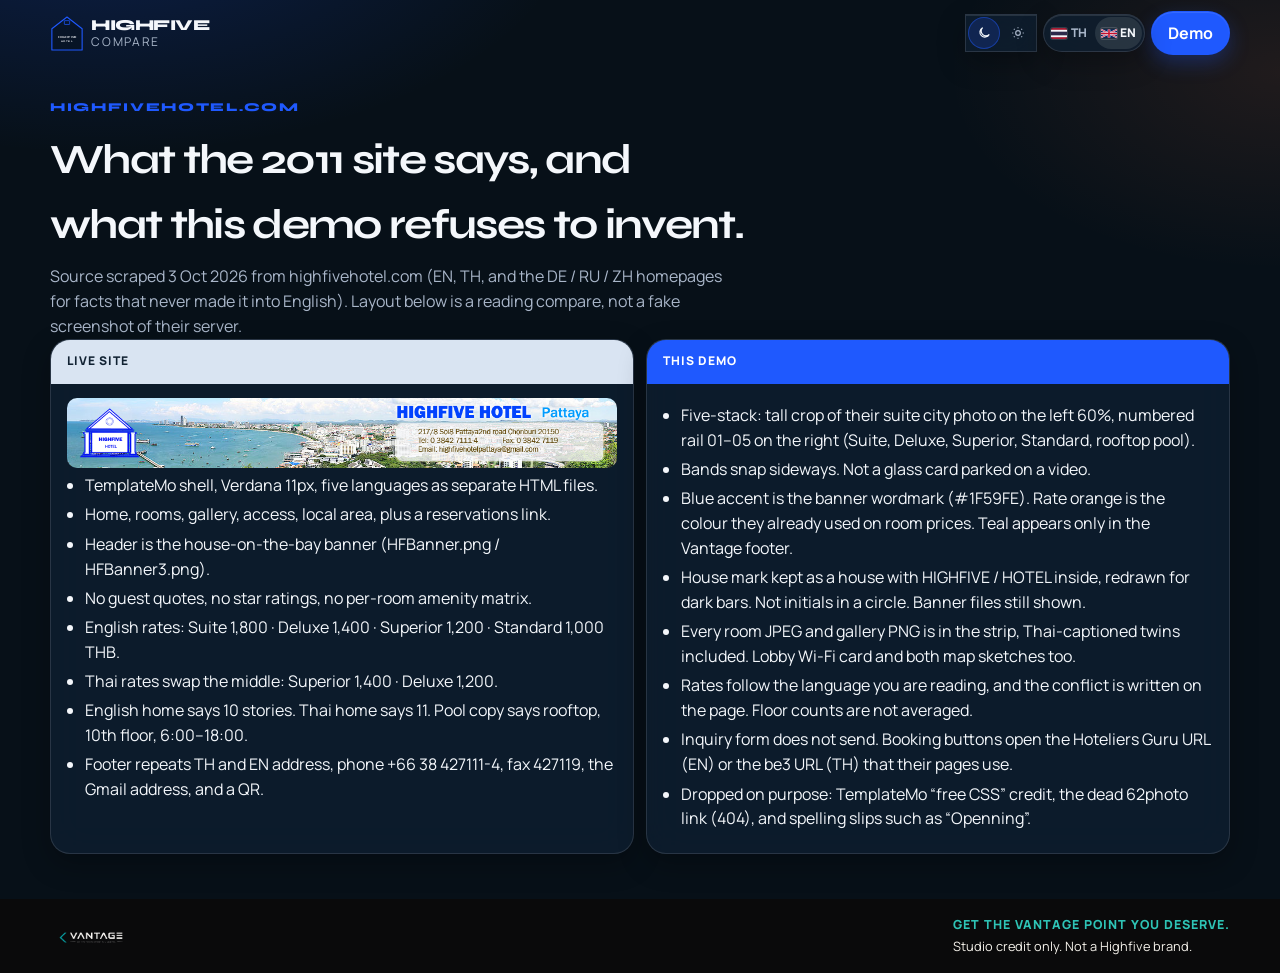
==== compare.html @ 29186cf2 "highfive phone QA fixes 2026-10-28" ====
<!DOCTYPE html>
<html lang="en" data-theme="dark">
<head>
  <meta name="robots" content="noindex,nofollow,noarchive">
<meta charset="UTF-8" />
<meta name="viewport" content="width=device-width, initial-scale=1, viewport-fit=cover" />
<script>
(function(){
  var theme="dark", lang="en";
  try {
    var t=localStorage.getItem("pattaya-demo-theme");
    if(t==="light"||t==="dark") theme=t;
    var l=localStorage.getItem("pattaya-demo-lang");
    if(l==="th"||l==="en") lang=l;
    else if((navigator.language||"").toLowerCase().indexOf("th")===0) lang="th";
  } catch(e) {}
  var d=document.documentElement;
  d.setAttribute("data-theme", theme);
  d.style.colorScheme=theme;
  d.lang=lang;
})();
</script>
<style>html[lang="en"] .th{display:none!important}html[lang="th"] .en{display:none!important}</style>
<meta name="color-scheme" content="dark light" />
<title data-en="Live site vs demo — Highfive Hotel" data-th="เว็บเดิมเทียบเดโม — โรงแรมไฮไฟว์">Live site vs demo — Highfive Hotel</title>
<link rel="preconnect" href="https://fonts.googleapis.com" />
<link rel="preconnect" href="https://fonts.gstatic.com" crossorigin />
<link href="https://fonts.googleapis.com/css2?family=IBM+Plex+Sans+Thai:wght@400;500;600;700&family=Manrope:wght@400;500;600;700;800&family=Syne:wght@600;700;800&display=swap" rel="stylesheet" />
<link rel="icon" href="images/mark.svg" type="image/svg+xml" />
<link rel="stylesheet" href="styles.css" />
</head>
<body>
<div class="mesh" aria-hidden="true"></div>
<div id="themeLive" class="sr-only" aria-live="polite"></div>
<header class="site-header scrolled" id="header">
  <div class="container nav">
    <a href="index.html" class="logo" data-aria-en="Back to demo" data-aria-th="กลับไปเดโม" aria-label="Back to demo">
      <svg class="mark" viewBox="0 0 100 108" fill="none" aria-hidden="true"><path d="M50 5.5L94.5 40.2V102.5H5.5V40.2L50 5.5Z" fill="var(--mark-fill)" stroke="currentColor" stroke-width="3.25" stroke-linejoin="round"/><rect x="42.2" y="16.2" width="15.6" height="11.2" rx="0.8" stroke="currentColor" stroke-width="2.15"/><text x="50" y="66" text-anchor="middle" fill="var(--mark-ink)" font-family="Syne, Manrope, sans-serif" font-size="9.1" font-weight="700" letter-spacing="0.4">HIGHFIVE</text><text x="50" y="80.5" text-anchor="middle" fill="var(--mark-ink)" font-family="Syne, Manrope, sans-serif" font-size="7.4" font-weight="700" letter-spacing="1.6">HOTEL</text></svg>
      <span class="logo-type"><strong>HIGHFIVE</strong><span>Compare</span></span>
    </a>
    <div class="header-tools">
      <div class="theme-switch theme-switch--header glass" role="group" aria-label="Appearance">
        <div class="theme-switch__seg">
          <button type="button" class="theme-btn" data-theme-set="dark" aria-pressed="true" data-aria-en="Dark" data-aria-th="มืด" aria-label="Dark"><svg width="14" height="14" viewBox="0 0 24 24" fill="none" stroke="currentColor" stroke-width="2" aria-hidden="true"><path d="M21 14.5A8.5 8.5 0 1 1 9.5 3 7 7 0 0 0 21 14.5z"/></svg></button>
          <button type="button" class="theme-btn" data-theme-set="light" aria-pressed="false" data-aria-en="Light" data-aria-th="สว่าง" aria-label="Light"><svg width="14" height="14" viewBox="0 0 24 24" fill="none" stroke="currentColor" stroke-width="2" aria-hidden="true"><circle cx="12" cy="12" r="4"/><path d="M12 2v2M12 20v2M4.9 4.9l1.4 1.4M17.7 17.7l1.4 1.4M2 12h2M20 12h2M4.9 19.1l1.4-1.4M17.7 6.3l1.4-1.4"/></svg></button>
        </div>
      </div>
      <div class="lang-switch glass" role="group" aria-label="Language">
        <button type="button" class="lang-btn" data-lang="th" aria-pressed="false" title="ไทย"><svg viewBox="0 0 16 11" aria-hidden="true"><rect width="16" height="11" fill="#A51931"/><rect y="1.83" width="16" height="7.34" fill="#F4F5F8"/><rect y="3.67" width="16" height="3.66" fill="#2D2A4A"/></svg><span class="lang-code">TH</span></button>
        <button type="button" class="lang-btn" data-lang="en" aria-pressed="true" title="English"><svg viewBox="0 0 60 30" aria-hidden="true"><path d="M0 0h60v30H0z" fill="#012169"/><path d="M0 0l60 30M60 0L0 30" stroke="#fff" stroke-width="6"/><path d="M0 0l60 30M60 0L0 30" stroke="#C8102E" stroke-width="3"/><path d="M30 0v30M0 15h60" stroke="#fff" stroke-width="10"/><path d="M30 0v30M0 15h60" stroke="#C8102E" stroke-width="6"/></svg><span class="lang-code">EN</span></button>
      </div>
      <a class="btn btn-primary" href="index.html"><span class="en">Demo</span><span class="th"><span class="th-atom">เดโม</span></span></a>
    </div>
  </div>
</header>
<main class="container compare-hero">
  <p class="kicker">HIGHFIVEHOTEL.COM</p>
  <h1><span class="en">What the 2011 site says, and what this demo refuses to invent.</span><span class="th"><span class="th-atom">เว็บ</span> <span class="th-atom">ปี</span> 2011 <span class="th-atom">พูด</span> <span class="th-atom">อะไร</span> <span class="th-atom">และ</span> <span class="th-atom">เดโมนี้</span> <span class="th-atom">ไม่ยอม</span> <span class="th-atom">แต่งอะไร</span></span></h1>
  <p class="lead en">Source scraped 3 Oct 2026 from highfivehotel.com (EN, TH, and the DE / RU / ZH homepages for facts that never made it into English). Layout below is a reading compare, not a fake screenshot of their server.</p>
  <p class="lead th"><span class="th-atom">ดึงจาก</span> highfivehotel.com <span class="th-atom">เมื่อ</span> 3 <span class="th-atom">ต</span>.<span class="th-atom">ค</span>. 2026 <span class="th-atom">ทั้งไทย</span> <span class="th-atom">อังกฤษ</span> <span class="th-atom">และหน้าแรก</span> <span class="th-atom">เยอรมัน</span> <span class="th-atom">รัสเซีย</span> <span class="th-atom">จีน</span> <span class="th-atom">เท่าที่</span> <span class="th-atom">อังกฤษไม่มี</span> <span class="th-atom">ด้านล่าง</span> <span class="th-atom">เป็นการ</span> <span class="th-atom">เทียบเนื้อหา</span> <span class="th-atom">ไม่ใช่ภาพ</span> <span class="th-atom">ปลอม</span> <span class="th-atom">ของ</span> <span class="th-atom">เซิร์ฟเวอร์</span> <span class="th-atom">เขา</span></p>
  <div class="split">
    <section class="panel old glass">
      <header><span class="en">Live site</span><span class="th"><span class="th-atom">เว็บที่</span> <span class="th-atom">ออนไลน์อยู่</span></span></header>
      <div class="body">
        <img class="banner en" src="images/HFBanner.png" alt="Live English banner" />
        <img class="banner th" src="images/HFBanner3.png" alt="แบนเนอร์ไทยของเว็บจริง" />
        <ul>
          <li class="en">TemplateMo shell, Verdana 11px, five languages as separate HTML files.</li>
          <li class="th"><span class="th-atom">โครง</span> TemplateMo <span class="th-atom">ตัวอักษร</span> Verdana 11 <span class="th-atom">พิกเซล</span> <span class="th-atom">ห้าภาษา</span> <span class="th-atom">คนละไฟล์</span></li>
          <li class="en">Home, rooms, gallery, access, local area, plus a reservations link.</li>
          <li class="th"><span class="th-atom">หน้าแรก</span> <span class="th-atom">ห้องพัก</span> <span class="th-atom">รูป</span> <span class="th-atom">แผนที่</span> <span class="th-atom">แหล่งเที่ยว</span> <span class="th-atom">และ</span> <span class="th-atom">ลิงก์จอง</span></li>
          <li class="en">Header is the house-on-the-bay banner (HFBanner.png / HFBanner3.png).</li>
          <li class="th"><span class="th-atom">หัวเว็บ</span> <span class="th-atom">คือ</span> <span class="th-atom">แบนเนอร์</span> <span class="th-atom">บ้านบน</span> <span class="th-atom">อ่าว</span></li>
          <li class="en">No guest quotes, no star ratings, no per-room amenity matrix.</li>
          <li class="th"><span class="th-atom">ไม่มีคำ</span> <span class="th-atom">รีวิว</span> <span class="th-atom">แขก</span> <span class="th-atom">ไม่มีดาว</span> <span class="th-atom">ไม่มีตาราง</span> <span class="th-atom">สิ่งอำนวย</span> <span class="th-atom">ความสะดวก</span> <span class="th-atom">แยกตาม</span> <span class="th-atom">ห้อง</span></li>
          <li class="en">English rates: Suite 1,800 · Deluxe 1,400 · Superior 1,200 · Standard 1,000 THB.</li>
          <li class="th"><span class="th-atom">ราคาอังกฤษ</span>: <span class="th-atom">สูท</span> 1,800 · <span class="th-atom">ดีลักซ์</span> 1,400 · <span class="th-atom">ซูพีเรีย</span> 1,200 · <span class="th-atom">สแตนดาร์ด</span> 1,000 <span class="th-atom">บาท</span></li>
          <li class="en">Thai rates swap the middle: Superior 1,400 · Deluxe 1,200.</li>
          <li class="th"><span class="th-atom">ราคาไทย</span> <span class="th-atom">สลับห้อง</span> <span class="th-atom">กลาง</span>: <span class="th-atom">ซูพีเรีย</span> 1,400 · <span class="th-atom">ดีลักซ์</span> 1,200</li>
          <li class="en">English home says 10 stories. Thai home says 11. Pool copy says rooftop, 10th floor, 6:00–18:00.</li>
          <li class="th"><span class="th-atom">หน้าแรก</span> <span class="th-atom">อังกฤษ</span> <span class="th-atom">บอก</span> 10 <span class="th-atom">ชั้น</span> <span class="th-atom">หน้าไทย</span> <span class="th-atom">บอก</span> 11 <span class="th-atom">ชั้น</span> <span class="th-atom">ข้อความสระ</span> <span class="th-atom">บอก</span> <span class="th-atom">ดาดฟ้า</span> <span class="th-atom">ชั้น</span> 10 <span class="th-atom">เวลา</span> 06:00–18:00</li>
          <li class="en">Footer repeats TH and EN address, phone +66 38 427111-4, fax 427119, the Gmail address, and a QR.</li>
          <li class="th"><span class="th-atom">ท้ายเว็บ</span> <span class="th-atom">ซ้ำ</span> <span class="th-atom">ที่อยู่</span> <span class="th-atom">ไทยและ</span> <span class="th-atom">อังกฤษ</span> <span class="th-atom">โทร</span> <span class="th-atom">แฟกซ์</span> <span class="th-atom">อีเมล</span> <span class="th-atom">และ</span> <span class="th-atom">คิวอาร์</span></li>
        </ul>
      </div>
    </section>
    <section class="panel new glass">
      <header><span class="en">This demo</span><span class="th"><span class="th-atom">เดโมนี้</span></span></header>
      <div class="body">
        <ul>
          <li class="en">Five-stack: tall crop of their suite city photo on the left 60%, numbered rail 01–05 on the right (Suite, Deluxe, Superior, Standard, rooftop pool).</li>
          <li class="th"><span class="th-atom">ห้าชั้น</span>: <span class="th-atom">ภาพเมือง</span> <span class="th-atom">จากไฟล์</span> <span class="th-atom">ห้องสูท</span> <span class="th-atom">อยู่ซ้าย</span> 60% <span class="th-atom">รางหมายเลข</span> 01–05 <span class="th-atom">ทางขวา</span> <span class="th-atom">คือ</span> <span class="th-atom">สูท</span> <span class="th-atom">ดีลักซ์</span> <span class="th-atom">ซูพีเรีย</span> <span class="th-atom">สแตนดาร์ด</span> <span class="th-atom">และ</span> <span class="th-atom">สระดาดฟ้า</span></li>
          <li class="en">Bands snap sideways. Not a glass card parked on a video.</li>
          <li class="th"><span class="th-atom">แต่ละช่วง</span> <span class="th-atom">เลื่อน</span> <span class="th-atom">แนวนอน</span> <span class="th-atom">แบบ</span>snap <span class="th-atom">ไม่ใช่</span> <span class="th-atom">การ์ดแก้ว</span> <span class="th-atom">กลาง</span> <span class="th-atom">คลิป</span> <span class="th-atom">วิดีโอ</span></li>
          <li class="en">Blue accent is the banner wordmark (#1F59FE). Rate orange is the colour they already used on room prices. Teal appears only in the Vantage footer.</li>
          <li class="th"><span class="th-atom">สีน้ำเงิน</span> <span class="th-atom">มาจาก</span> <span class="th-atom">คำว่า</span> HIGHFIVE <span class="th-atom">บนแบนเนอร์</span> <span class="th-atom">สีส้ม</span> <span class="th-atom">ของราคา</span> <span class="th-atom">มาจาก</span> <span class="th-atom">กล่องราคา</span> <span class="th-atom">เดิม</span> <span class="th-atom">ของเขา</span> <span class="th-atom">เขียวเทอล</span> <span class="th-atom">อยู่แค่</span> <span class="th-atom">ท้าย</span> Vantage</li>
          <li class="en">House mark kept as a house with HIGHFIVE / HOTEL inside, redrawn for dark bars. Not initials in a circle. Banner files still shown.</li>
          <li class="th"><span class="th-atom">เครื่องหมาย</span> <span class="th-atom">ยัง</span> <span class="th-atom">เป็น</span> <span class="th-atom">บ้าน</span> <span class="th-atom">มีคำ</span> HIGHFIVE / HOTEL <span class="th-atom">ข้างใน</span> <span class="th-atom">วาดใหม่</span> <span class="th-atom">ให้เข้า</span> <span class="th-atom">พื้นมืด</span> <span class="th-atom">ไม่ใช่</span> <span class="th-atom">อักษรย่อ</span> <span class="th-atom">ในวงกลม</span> <span class="th-atom">ไฟล์</span> <span class="th-atom">แบนเนอร์</span> <span class="th-atom">ยัง</span> <span class="th-atom">โชว์</span> <span class="th-atom">อยู่</span></li>
          <li class="en">Every room JPEG and gallery PNG is in the strip, Thai-captioned twins included. Lobby Wi-Fi card and both map sketches too.</li>
          <li class="th"><span class="th-atom">ไฟล์รูป</span> <span class="th-atom">ห้อง</span> <span class="th-atom">และแกลเลอรี</span> <span class="th-atom">ครบ</span> <span class="th-atom">รวมชุด</span> <span class="th-atom">คำบรรยาย</span> <span class="th-atom">ไทย</span> <span class="th-atom">การ์ดไวไฟ</span> <span class="th-atom">และ</span> <span class="th-atom">แผนที่ทั้ง</span> <span class="th-atom">สองใบ</span></li>
          <li class="en">Rates follow the language you are reading, and the conflict is written on the page. Floor counts are not averaged.</li>
          <li class="th"><span class="th-atom">ราคาตาม</span> <span class="th-atom">ภาษาที่</span> <span class="th-atom">เปิดอยู่</span> <span class="th-atom">และ</span> <span class="th-atom">เขียน</span> <span class="th-atom">ความขัดแย้ง</span> <span class="th-atom">ไว้บนหน้า</span> <span class="th-atom">ไม่เฉลี่ย</span> <span class="th-atom">จำนวนชั้น</span></li>
          <li class="en">Inquiry form does not send. Booking buttons open the Hoteliers Guru URL (EN) or the be3 URL (TH) that their pages use.</li>
          <li class="th"><span class="th-atom">แบบฟอร์มไม่</span> <span class="th-atom">ส่ง</span> <span class="th-atom">ออก</span> <span class="th-atom">ปุ่มจอง</span> <span class="th-atom">เปิดลิงก์</span> Hoteliers Guru <span class="th-atom">ฝั่งอังกฤษ</span> <span class="th-atom">หรือ</span> be3 <span class="th-atom">ฝั่งไทย</span> <span class="th-atom">ตามที่</span> <span class="th-atom">เขาใส่ไว้</span></li>
          <li class="en">Dropped on purpose: TemplateMo “free CSS” credit, the dead 62photo link (404), and spelling slips such as “Openning”.</li>
          <li class="th"><span class="th-atom">ตัดออก</span> <span class="th-atom">โดยตั้งใจ</span>: <span class="th-atom">เครดิตเทมเพลต</span> <span class="th-atom">ลิงก์</span> 62photo <span class="th-atom">ที่ขึ้น</span> 404 <span class="th-atom">และ</span> <span class="th-atom">คำสะกด</span> <span class="th-atom">เพี้ยน</span> <span class="th-atom">เช่น</span> Openning</li>
        </ul>
      </div>
    </section>
  </div>
</main>
<div class="vantage">
  <div class="container">
    <img src="images/vantage.png" alt="Vantage" />
    <div>
      <div class="tag">GET THE VANTAGE POINT YOU DESERVE.</div>
      <p class="en">Studio credit only. Not a Highfive brand.</p>
      <p class="th"><span class="th-atom">เครดิตสตูดิโอ</span> <span class="th-atom">เท่านั้น</span> <span class="th-atom">ไม่ใช่แบรนด์</span> <span class="th-atom">ของโรงแรม</span></p>
    </div>
  </div>
</div>
<script src="script.js"></script>
</body>
</html>
---- styles.css ----
/* Highfive Hotel — Five-stack demo. Accent from banner wordmark #1F59FE. Teal is Vantage footer only. */
:root {
  --bg: #071018;
  --bg-elevated: #0c1824;
  --surface: #102033;
  --surface-2: #173049;
  --ink: #f4f7fb;
  --muted: #a9b6c9;
  --accent: #1f59fe;
  --accent-deep: #1746cc;
  --hot: #ff7b43;
  --on-accent: #ffffff;
  --on-photo: #f7fbff;
  --glass: color-mix(in srgb, var(--surface) 72%, transparent);
  --glass-border: rgba(244, 247, 251, 0.12);
  --glass-highlight: inset 0 1px 0 rgba(255, 255, 255, 0.1);
  --shadow: 0 22px 50px rgba(0, 0, 0, 0.45);
  --shadow-soft: 0 10px 28px rgba(0, 0, 0, 0.28);
  --hairline: 1px solid color-mix(in srgb, var(--ink) 12%, transparent);
  --radius: 20px;
  --ease: cubic-bezier(0.22, 1, 0.36, 1);
  --font-display: "Syne", "IBM Plex Sans Thai", Manrope, sans-serif;
  --font-body: "Manrope", "IBM Plex Sans Thai", system-ui, sans-serif;
  --header-h: 4.15rem;
  --vantage-teal: #2ec4b6;
  --mark-fill: rgba(7, 16, 24, 0.35);
  --mark-ink: #f4f7fb;
  color-scheme: dark;
}
[data-theme="light"] {
  color-scheme: light;
  --bg: #f3f6fb;
  --bg-elevated: #ffffff;
  --surface: #ffffff;
  --surface-2: #e7eef8;
  --ink: #0d1730;
  --muted: #516078;
  --accent: #1a4fe0;
  --accent-deep: #143eae;
  --hot: #e06a32;
  --glass: color-mix(in srgb, #ffffff 78%, transparent);
  --glass-border: rgba(13, 23, 48, 0.1);
  --glass-highlight: inset 0 1px 0 rgba(255, 255, 255, 0.95);
  --shadow: 0 16px 40px rgba(16, 36, 72, 0.1);
  --shadow-soft: 0 8px 22px rgba(16, 36, 72, 0.08);
  --mark-fill: #ffffff;
  --mark-ink: #0d1730;
}
*, *::before, *::after { box-sizing: border-box; }
html { scroll-behavior: smooth; overflow-x: clip; }
body {
  margin: 0;
  font-family: var(--font-body);
  color: var(--ink);
  background: var(--bg);
  line-height: 1.55;
  overflow-x: clip;
  padding-bottom: calc(4.4rem + env(safe-area-inset-bottom, 0px));
}
img { max-width: 100%; display: block; }
a { color: inherit; }
button, input, select, textarea { font: inherit; color: inherit; }
::selection { background: color-mix(in srgb, var(--accent) 45%, transparent); }
:focus-visible {
  outline: 2px solid var(--accent);
  outline-offset: 3px;
}
.sr-only {
  position: absolute; width: 1px; height: 1px; padding: 0; margin: -1px;
  overflow: hidden; clip: rect(0,0,0,0); white-space: nowrap; border: 0;
}
.mesh {
  position: fixed; inset: 0; z-index: -1; pointer-events: none;
  background:
    radial-gradient(820px 420px at 8% -10%, rgba(31, 89, 254, 0.22), transparent 58%),
    radial-gradient(640px 380px at 100% 8%, rgba(255, 123, 67, 0.1), transparent 52%),
    var(--bg);
}
html[lang="th"] body { font-family: "IBM Plex Sans Thai", Manrope, system-ui, sans-serif; }
html[lang="th"] h1,
html[lang="th"] h2,
html[lang="th"] h3,
html[lang="th"] .rail-name,
html[lang="th"] .rail-kicker,
html[lang="th"] .card-title {
  font-family: "IBM Plex Sans Thai", Manrope, sans-serif;
  word-break: keep-all;
  overflow-wrap: normal;
  line-break: strict;
  text-wrap: balance;
  line-height: 1.22;
}

.glass {
  background: var(--glass);
  backdrop-filter: blur(18px) saturate(1.45);
  -webkit-backdrop-filter: blur(18px) saturate(1.45);
  border: 1px solid var(--glass-border);
  box-shadow: var(--glass-highlight), var(--shadow-soft);
}
.container { width: min(1180px, calc(100% - 2rem)); margin-inline: auto; }
.skip {
  position: absolute; left: 0.75rem; top: -4rem; z-index: 200;
  background: var(--accent); color: var(--on-accent); padding: 0.55rem 0.8rem; border-radius: 999px;
}
.skip:focus { top: 0.6rem; }

/* Header */
.site-header {
  position: sticky; top: 0; z-index: 80;
  padding-top: env(safe-area-inset-top, 0px);
}
.site-header.scrolled {
  background: var(--glass);
  backdrop-filter: blur(18px) saturate(1.4);
  -webkit-backdrop-filter: blur(18px) saturate(1.4);
  border-bottom: 1px solid var(--glass-border);
  box-shadow: var(--glass-highlight);
}
.nav {
  display: flex; align-items: center; gap: 0.45rem;
  min-height: var(--header-h);
  padding: 0.35rem 0;
  min-width: 0;
}
.logo {
  display: flex; align-items: center; gap: 0.45rem;
  text-decoration: none; margin-right: auto; min-width: 0; flex-shrink: 0; color: var(--accent);
}
.logo svg, .logo .mark { width: 34px; height: 37px; display: block; flex-shrink: 0; }
.logo-type { display: none; flex-direction: column; line-height: 1; min-width: 0; }
.logo-type strong {
  font-family: var(--font-display); font-weight: 800; letter-spacing: -0.03em;
  font-size: 0.95rem; color: var(--ink);
}
.logo-type span { font-size: 0.62rem; letter-spacing: 0.14em; text-transform: uppercase; color: var(--muted); margin-top: 0.15rem; }
.nav-links { display: none; align-items: center; gap: 0.15rem; min-width: 0; }
.nav-links a {
  text-decoration: none; color: var(--muted); font-weight: 600; font-size: 0.82rem;
  padding: 0.35rem 0.45rem; border-radius: 999px; white-space: nowrap;
  display: inline-flex; align-items: baseline; gap: 0.28rem;
}
.nav-links a em {
  font-style: normal; font-family: var(--font-display); color: var(--accent); font-size: 0.68rem; font-weight: 700;
}
.nav-links a:hover { color: var(--ink); background: color-mix(in srgb, var(--accent) 12%, transparent); }
.btn.nav-cta { display: none; }

.header-tools { display: flex; align-items: center; gap: 0.35rem; flex-shrink: 0; }
.theme-switch { display: flex; }
.theme-switch__seg {
  display: flex; padding: 2px; border-radius: 999px; gap: 2px;
}
.theme-switch--header .theme-switch__label,
.theme-switch--header .theme-btn__text { display: none; }
.theme-btn, .lang-btn, .menu-btn, .chip-btn {
  border: 0; background: transparent; cursor: pointer;
  touch-action: manipulation;
}
.theme-btn {
  width: 32px; height: 32px; border-radius: 999px; color: var(--muted);
  display: grid; place-items: center;
}
.theme-btn[aria-pressed="true"] {
  background: color-mix(in srgb, var(--accent) 18%, transparent);
  color: var(--ink);
  box-shadow: inset 0 0 0 1px color-mix(in srgb, var(--accent) 45%, transparent);
}
.lang-switch { display: flex; padding: 2px; border-radius: 999px; gap: 2px; }
.lang-btn {
  min-width: 36px; height: 32px; border-radius: 999px; padding: 0 0.35rem;
  display: inline-flex; align-items: center; justify-content: center; gap: 0.2rem; color: var(--muted);
}
.lang-btn svg { width: 16px; height: 11px; display: block; border-radius: 2px; box-shadow: 0 0 0 1px rgba(255,255,255,0.15); }
.lang-code { font-size: 0.62rem; font-weight: 800; letter-spacing: 0.04em; }
.lang-btn[aria-pressed="true"] {
  background: color-mix(in srgb, var(--ink) 10%, transparent);
  color: var(--ink);
}
.menu-btn {
  width: 44px; height: 44px; border-radius: 14px; position: relative; color: var(--ink);
  display: grid; place-items: center;
}
.menu-btn .stack { width: 18px; height: 16px; position: relative; display: block; }
.menu-btn .stack span {
  position: absolute; left: 0; height: 1.5px; border-radius: 2px; background: currentColor;
  transition: transform 0.3s var(--ease), opacity 0.3s var(--ease), width 0.3s var(--ease), top 0.3s var(--ease);
}
.menu-btn .stack span:nth-child(1) { top: 0; width: 18px; }
.menu-btn .stack span:nth-child(2) { top: 3.5px; width: 14px; }
.menu-btn .stack span:nth-child(3) { top: 7px; width: 18px; background: var(--accent); }
.menu-btn .stack span:nth-child(4) { top: 10.5px; width: 12px; }
.menu-btn .stack span:nth-child(5) { top: 14px; width: 16px; }
.menu-btn[aria-expanded="true"] .stack span:nth-child(1) { top: 7px; transform: rotate(45deg); width: 18px; }
.menu-btn[aria-expanded="true"] .stack span:nth-child(5) { top: 7px; transform: rotate(-45deg); width: 18px; }
.menu-btn[aria-expanded="true"] .stack span:nth-child(2),
.menu-btn[aria-expanded="true"] .stack span:nth-child(3),
.menu-btn[aria-expanded="true"] .stack span:nth-child(4) { opacity: 0; transform: scaleX(0); }
.menu-btn:active { transform: scale(0.96); }

/* Sheet */
.menu-scrim {
  position: fixed; inset: 0; z-index: 90; background: rgba(0, 0, 0, 0.48);
}
.menu-scrim[hidden], .mobile-nav[hidden] { display: none; }
.mobile-nav {
  position: fixed; z-index: 100; top: 0; right: 0; height: 100dvh; width: min(22.5rem, calc(100vw - 2.5rem));
  border-left: 1px solid var(--glass-border);
  border-radius: 22px 0 0 22px;
  display: flex; flex-direction: column;
  transform: translateX(104%);
  transition: transform 0.34s var(--ease);
  background: color-mix(in srgb, var(--bg) 78%, transparent);
  backdrop-filter: blur(22px) saturate(1.5);
  -webkit-backdrop-filter: blur(22px) saturate(1.5);
  box-shadow: var(--shadow);
}
.mobile-nav.is-open { transform: translateX(0); }
.mobile-nav__top, .mobile-nav__links, .mobile-nav__tools, .mobile-nav__cta { padding-left: 1.15rem; padding-right: 1.15rem; }
.mobile-nav__top {
  display: flex; align-items: center; justify-content: space-between;
  padding-top: calc(0.85rem + env(safe-area-inset-top, 0px));
  color: var(--accent);
}
.mobile-nav__top .mark { width: 36px; height: 39px; }
.mobile-nav__close {
  border: 0; background: transparent; color: var(--ink); font-weight: 700; min-height: 44px; cursor: pointer;
}
.mobile-nav__links { display: flex; flex-direction: column; padding-top: 0.4rem; overflow: auto; }
.mobile-nav__links a {
  text-decoration: none; min-height: 52px; display: flex; align-items: center; gap: 0.75rem;
  border-top: var(--hairline); font-size: 1.15rem; font-weight: 700;
}
.mobile-nav__links a em {
  font-style: normal; font-family: var(--font-display); color: var(--accent); font-size: 0.78rem; width: 1.6rem;
}
.mobile-nav__links a:hover { color: var(--accent); }
.mobile-nav__tools { display: flex; flex-wrap: wrap; gap: 0.6rem; align-items: center; padding-top: 0.8rem; }
.theme-switch--sheet { align-items: center; gap: 0.45rem; }
.theme-switch--sheet .theme-switch__label { font-size: 0.75rem; color: var(--muted); font-weight: 700; }
.theme-switch--sheet .theme-btn { width: auto; min-width: 44px; padding: 0 0.55rem; gap: 0.25rem; display: inline-flex; }
.theme-switch--sheet .theme-btn__text { font-size: 0.75rem; font-weight: 700; }
.mobile-nav__cta {
  margin-top: auto; display: flex; flex-direction: column; gap: 0.45rem;
  padding-bottom: calc(1rem + env(safe-area-inset-bottom, 0px));
}
.mobile-nav__cta .subrow { display: flex; gap: 0.45rem; }
.mobile-nav__cta .subrow a { flex: 1; text-align: center; }

.btn {
  display: inline-flex; align-items: center; justify-content: center; gap: 0.4rem;
  min-height: 44px; padding: 0.55rem 1rem; border-radius: 999px; text-decoration: none;
  font-weight: 700; border: 1px solid transparent; cursor: pointer;
}
.btn-primary { background: var(--accent); color: var(--on-accent); box-shadow: var(--glass-highlight), 0 8px 20px rgba(31, 89, 254, 0.28); }
.btn-primary:hover { background: var(--accent-deep); }
.btn-hot { background: var(--hot); color: #1a0d06; }
.btn-ghost { background: var(--glass); border-color: var(--glass-border); backdrop-filter: blur(14px); -webkit-backdrop-filter: blur(14px); }
.btn-block { width: 100%; }

/* Hero five-stack */
.hero-stack {
  display: grid;
  grid-template-columns: minmax(0, 60%) minmax(0, 40%);
  min-height: calc(100svh - var(--header-h) - 4.6rem);
  border-bottom: var(--hairline);
}
.hero-photo { position: relative; overflow: hidden; min-height: 560px; background: #09131e; }
.hero-photo img {
  width: 100%; height: 100%; object-fit: cover; object-position: center;
  filter: contrast(1.04) saturate(1.06);
}
.hero-photo__shade {
  position: absolute; inset: 0; pointer-events: none;
  background: linear-gradient(180deg, rgba(7,16,24,0.15), rgba(7,16,24,0.05) 40%, rgba(7,16,24,0.45));
}
.float-chip {
  position: absolute; z-index: 2; max-width: 86%;
  padding: 0.55rem 0.75rem; border-radius: 16px;
  color: var(--on-photo);
}
.float-chip strong { display: block; font-size: 0.78rem; }
.float-chip span { display: block; font-size: 0.72rem; color: color-mix(in srgb, white 82%, transparent); }
.float-chip.a { left: 6%; bottom: 6%; }
.float-chip.b { right: 6%; top: 6%; }
.hero-rail {
  display: flex; flex-direction: column; min-width: 0;
  background: var(--glass);
  backdrop-filter: blur(18px) saturate(1.45);
  -webkit-backdrop-filter: blur(18px) saturate(1.45);
  border-left: 1px solid var(--glass-border);
  box-shadow: var(--glass-highlight);
}
.rail-kicker {
  padding: 0.7rem 0.75rem 0.35rem; font-size: 0.62rem; letter-spacing: 0.16em; text-transform: uppercase;
  color: var(--muted); font-weight: 800;
}
.rail-item {
  flex: 1; min-height: 0; text-decoration: none; color: inherit;
  display: flex; flex-direction: column; justify-content: center; gap: 0.08rem;
  padding: 0.35rem 0.7rem; border-top: var(--hairline); min-width: 0;
}
.rail-item:hover { background: color-mix(in srgb, var(--accent) 12%, transparent); }
.rail-num { font-family: var(--font-display); color: var(--accent); font-weight: 800; font-size: 0.72rem; letter-spacing: 0.08em; }
.rail-name { font-weight: 700; font-size: clamp(0.72rem, 2.5vw, 1.2rem); letter-spacing: -0.02em; }
.rail-meta { color: var(--hot); font-weight: 800; font-size: 0.72rem; font-variant-numeric: tabular-nums; }

.band { padding: 1.35rem 0 1.5rem; }
.band + .band { border-top: var(--hairline); }
.band-head { display: flex; justify-content: space-between; gap: 1rem; align-items: end; margin-bottom: 0.85rem; }
.band-head h2 {
  font-family: var(--font-display); font-size: clamp(1.45rem, 3vw, 2.15rem);
  letter-spacing: -0.04em; margin: 0.15rem 0 0; font-weight: 700; text-wrap: balance;
}
.kicker { color: var(--accent); font-family: var(--font-display); font-weight: 800; letter-spacing: 0.14em; font-size: 0.72rem; }
.lead { color: var(--muted); margin: 0.45rem 0 0; max-width: 42rem; }
.note {
  margin: 0.75rem 0 0; font-size: 0.86rem; color: var(--muted);
  padding: 0.75rem 0.9rem; border-radius: 16px;
}

.snap-track {
  display: flex; gap: 0.75rem; overflow-x: auto; scroll-snap-type: x mandatory;
  scroll-padding-inline: max(1rem, calc((100% - 1180px) / 2));
  padding: 0.2rem max(1rem, calc((100% - 1180px) / 2)) 0.85rem;
  overscroll-behavior-x: contain;
  scrollbar-width: thin;
  max-width: 100%;
}
.snap-card {
  scroll-snap-align: start; flex: 0 0 min(78vw, 340px); min-width: 0;
  border-radius: 22px; overflow: hidden; position: relative; background: #0c1826;
  min-height: 420px;
}
.snap-card img { width: 100%; height: 100%; object-fit: cover; position: absolute; inset: 0; }
.snap-card .cap {
  position: absolute; left: 5%; right: 5%; bottom: 5%;
  padding: 0.8rem 0.85rem; border-radius: 16px; color: #f7fbff;
  background: color-mix(in srgb, #071018 78%, transparent);
  border-color: rgba(255,255,255,0.16);
}
.float-chip.glass {
  background: color-mix(in srgb, #071018 74%, transparent);
  color: #f7fbff;
  border-color: rgba(255,255,255,0.16);
}
.snap-card h3 { margin: 0; font-size: 1.15rem; letter-spacing: -0.03em; }
.snap-card .price { color: #ffd2bf; font-weight: 800; margin: 0.2rem 0 0; }
.snap-card p { margin: 0.25rem 0 0; font-size: 0.82rem; color: color-mix(in srgb, white 84%, transparent); }

.prose { display: grid; gap: 1rem; }
@media (min-width: 860px) {
  .prose { grid-template-columns: 1.1fr 0.9fr; align-items: start; }
}
.banner-frame {
  border-radius: 18px; overflow: hidden; background: #e9eef5; border: var(--hairline);
}
.banner-frame img { width: 100%; height: auto; }
.copy-card { padding: 1rem 1.05rem; border-radius: var(--radius); }
.copy-card p { margin: 0 0 0.7rem; }
.copy-card p:last-child { margin-bottom: 0; }
.fact-row { display: flex; flex-wrap: wrap; gap: 0.4rem; margin-top: 0.8rem; }
.pill {
  border-radius: 999px; padding: 0.35rem 0.7rem; font-size: 0.78rem; font-weight: 700;
}

.filters { display: flex; gap: 0.4rem; overflow-x: auto; padding-bottom: 0.7rem; scrollbar-width: none; }
.filters::-webkit-scrollbar { display: none; }
.chip-btn {
  flex: 0 0 auto; border-radius: 999px; padding: 0.4rem 0.75rem; font-weight: 700; font-size: 0.8rem; color: var(--muted);
}
.chip-btn[aria-pressed="true"] { color: var(--ink); box-shadow: inset 0 0 0 1px color-mix(in srgb, var(--accent) 55%, transparent); }

.gal-card {
  scroll-snap-align: start; flex: 0 0 min(70vw, 280px); min-width: 0;
  border-radius: 18px; overflow: hidden; background: var(--surface-2); border: 1px solid var(--glass-border);
}
.gal-card[hidden] { display: none; }
.gal-card button {
  display: block; width: 100%; padding: 0; border: 0; background: #0e1a28; cursor: zoom-in;
}
.gal-card img { width: 100%; height: 190px; object-fit: contain; background: #0e1a28; }
.gal-card figcaption { padding: 0.55rem 0.7rem 0.7rem; font-size: 0.8rem; font-weight: 700; }

.svc {
  scroll-snap-align: start; flex: 0 0 min(78vw, 300px);
  padding: 1rem; border-radius: 18px; min-height: 168px;
}
.svc h3 { margin: 0 0 0.35rem; font-size: 1rem; }
.svc p { margin: 0; color: var(--muted); font-size: 0.88rem; }
.amenity {
  scroll-snap-align: start; flex: 0 0 auto;
  padding: 0.7rem 0.9rem; border-radius: 999px; font-weight: 700; white-space: nowrap;
}

.place {
  scroll-snap-align: start; flex: 0 0 min(68vw, 240px);
  padding: 0.9rem; border-radius: 18px; min-height: 132px;
  display: flex; flex-direction: column; gap: 0.25rem;
}
.place b { font-size: 0.98rem; }
.place span { color: var(--hot); font-weight: 800; font-size: 0.85rem; }
.place a { color: var(--accent); font-size: 0.75rem; font-weight: 700; margin-top: auto; }

.dirs { display: grid; gap: 0.75rem; }
@media (min-width: 860px) { .dirs { grid-template-columns: 1fr 1fr; } }
.dirs article { padding: 1rem; border-radius: 18px; }
.dirs h3 { margin: 0 0 0.4rem; font-size: 1rem; }
.dirs p, .dirs li { color: var(--muted); font-size: 0.9rem; }
.dirs ul { margin: 0.3rem 0 0; padding-left: 1.1rem; }
.map-grid { display: grid; gap: 0.75rem; margin-top: 0.8rem; }
@media (min-width: 860px) { .map-grid { grid-template-columns: 1.15fr 0.85fr; } }
.map-grid img { width: 100%; height: auto; border-radius: 16px; background: #fff; }
.map-frame { border: 0; width: 100%; min-height: 260px; border-radius: 16px; background: var(--surface-2); }

.contact-grid { display: grid; gap: 0.8rem; }
@media (min-width: 900px) { .contact-grid { grid-template-columns: 0.9fr 1.1fr; } }
.contact-card, form.glass { padding: 1rem; border-radius: 20px; }
.contact-card h3 { margin: 0.8rem 0 0.2rem; font-size: 0.95rem; }
.contact-card p { margin: 0; }
.contact-card a { color: var(--accent); font-weight: 700; }
.qr-row { display: flex; gap: 0.8rem; align-items: center; margin-top: 0.8rem; }
.qr-row img { width: 88px; height: 88px; background: #fff; border-radius: 8px; padding: 4px; }
label { display: flex; flex-direction: column; gap: 0.28rem; font-size: 0.8rem; font-weight: 700; margin-bottom: 0.6rem; }
input, select, textarea {
  background: var(--surface-2); border: var(--hairline); border-radius: 12px;
  padding: 0.7rem 0.75rem; min-height: 44px;
}
textarea { min-height: 96px; resize: vertical; }
.form-note { color: var(--muted); font-size: 0.78rem; margin: 0.45rem 0 0; }
.form-thanks { display: none; padding: 0.8rem; border-radius: 14px; background: color-mix(in srgb, var(--accent) 14%, transparent); }
.form-thanks.is-on { display: block; }

.wifi-card { display: flex; gap: 0.75rem; align-items: center; margin-top: 0.8rem; }
.wifi-card img { width: min(220px, 58%); height: auto; border-radius: 12px; background: #fff; }

.site-footer { border-top: var(--hairline); padding: 1.4rem 0 1rem; }
.footer-grid { display: grid; gap: 1rem; }
@media (min-width: 800px) { .footer-grid { grid-template-columns: 1.2fr 0.8fr; } }
.fine { color: var(--muted); font-size: 0.82rem; }
.vantage {
  margin-top: 1rem;
  background: #0A0A0B;
  color: #F4F1EA;
  padding: 1rem 0 calc(1rem + env(safe-area-inset-bottom, 0px));
}
.vantage .container { display: flex; flex-wrap: wrap; gap: 0.8rem 1.2rem; align-items: center; justify-content: space-between; }
.vantage img { height: 34px; width: auto; }
.vantage .tag {
  font-weight: 800; letter-spacing: 0.08em; color: #2EC4B6; font-size: 0.78rem;
}
.vantage p { margin: 0.2rem 0 0; color: #F4F1EA; font-size: 0.8rem; max-width: 36rem; }

.sticky-bar {
  position: fixed; left: 0; right: 0; bottom: 0; z-index: 70;
  display: flex; gap: 0.45rem;
  padding: 0.45rem 0.7rem calc(0.45rem + env(safe-area-inset-bottom, 0px));
  background: var(--glass);
  backdrop-filter: blur(16px) saturate(1.4);
  -webkit-backdrop-filter: blur(16px) saturate(1.4);
  border-top: 1px solid var(--glass-border);
}
.sticky-bar a { flex: 1; }
@media (min-width: 1080px) { .sticky-bar { display: none; } body { padding-bottom: 0; } }

.lightbox {
  position: fixed; inset: 0; z-index: 120; background: rgba(4, 8, 14, 0.82);
  display: grid; place-items: center; padding: 5vh 5vw;
}
.lightbox[hidden] { display: none; }
.lightbox figure { margin: 0; max-width: min(1100px, 90vw); }
.lightbox img { max-height: 78dvh; width: auto; max-width: 100%; margin: 0 auto; object-fit: contain; background: #0e1a28; border-radius: 12px; }
.lightbox figcaption { text-align: center; margin-top: 0.5rem; font-weight: 700; }
.lightbox button {
  position: absolute; top: 4%; right: 4%;
}

/* Compare */
.compare-hero { padding: 1.2rem 0 0.4rem; }
.compare-hero h1 {
  font-family: var(--font-display); letter-spacing: -0.04em; font-size: clamp(1.7rem, 4vw, 2.6rem); margin: 0.3rem 0;
  text-wrap: balance;
}
.split { display: grid; gap: 0.8rem; padding-bottom: 1.4rem; }
@media (min-width: 960px) { .split { grid-template-columns: 1fr 1fr; } }
.panel { border-radius: 20px; overflow: hidden; min-width: 0; }
.panel header { padding: 0.8rem 1rem; font-weight: 800; letter-spacing: 0.08em; font-size: 0.75rem; text-transform: uppercase; }
.panel.old header { background: #d9e4f2; color: #123; }
.panel.new header { background: var(--accent); color: white; }
.panel .body { padding: 0.9rem 1rem 1.1rem; }
.panel ul { margin: 0.3rem 0 0; padding-left: 1.1rem; }
.panel li { margin: 0.28rem 0; }
.panel img.banner { width: 100%; height: auto; background: #fff; border-radius: 10px; }

@media (min-width: 430px) {
  .logo-type { display: flex; }
}
@media (min-width: 800px) {
  .rail-kicker { padding: 0.9rem 1.1rem 0.2rem; }
  .rail-item { flex-direction: row; align-items: center; gap: 0.75rem; padding: 0 1.15rem; }
  .rail-name { font-size: 1.15rem; margin-right: auto; }
  .rail-meta { font-size: 0.95rem; }
  .rail-num { font-size: 0.95rem; }
  .hero-photo { min-height: 0; }
}
@media (min-width: 1080px) {
  .nav-links { display: flex; }
  .menu-btn { display: none; }
  .btn.nav-cta { display: inline-flex; }
  .hero-stack { min-height: calc(100svh - var(--header-h)); }
  .container { width: min(1180px, calc(100% - 2.5rem)); }
}

@media (max-width: 420px) {
  .rail-item { padding: 0.22rem 0.42rem; }
  .rail-kicker { padding: 0.5rem 0.42rem 0.2rem; letter-spacing: 0.06em; }
  .rail-name { font-size: 0.66rem; }
  .logo svg, .logo .mark { width: 30px; height: 33px; }
  .header-tools { gap: 0.25rem; }
}
html[lang="th"] .rail-kicker { letter-spacing: 0; }

@media (prefers-reduced-motion: reduce) {
  html { scroll-behavior: auto; }
  *, *::before, *::after {
    animation: none !important; transition: none !important;
  }
}

/* === mobile-gate 2026-10-03 (Highfive) === */
/* Touch, iOS zoom, snap containment, glass, hero fit. No brand/copy changes. */

input, select, textarea { font-size: 16px; }

.snap-track {
  touch-action: pan-x;
  min-width: 0;
}
.snap-card { flex-basis: min(78%, 340px); }
.gal-card { flex-basis: min(70%, 280px); }
.svc { flex-basis: min(78%, 300px); }
.place { flex-basis: min(68%, 240px); }
.filters {
  max-width: 100%;
  min-width: 0;
  overscroll-behavior-x: contain;
  touch-action: pan-x;
  -webkit-overflow-scrolling: touch;
}
.chip-btn { min-height: 44px; }

.mobile-nav { width: min(22.5rem, calc(100% - 2.5rem)); }
@media (max-width: 1079px) {
  .hero-stack { min-height: calc(100dvh - var(--header-h) - 4.6rem); }
}
@media (min-width: 1080px) {
  .hero-stack { min-height: calc(100dvh - var(--header-h)); }
}
.rail-item { min-height: 44px; }
.rail-name, .rail-kicker, .float-chip, h1, h2, h3, .btn, button {
  overflow-wrap: anywhere;
}
html[lang="th"] h1,
html[lang="th"] h2,
html[lang="th"] h3,
html[lang="th"] .btn,
html[lang="th"] button,
html[lang="th"] .rail-name,
html[lang="th"] .kicker {
  overflow-wrap: anywhere;
}

html.nav-open,
html.nav-open body { overflow: hidden; }
html.nav-open .sticky-bar {
  visibility: hidden;
  pointer-events: none;
}
body:not(:has(.sticky-bar)) { padding-bottom: env(safe-area-inset-bottom, 0px); }

.mobile-nav .lang-btn,
.theme-switch--sheet .theme-btn {
  min-width: 44px;
  min-height: 44px;
}

@media (max-width: 1079px) {
  .site-header .theme-btn,
  .site-header .lang-btn {
    width: 44px;
    min-width: 44px;
    height: 44px;
    min-height: 44px;
    padding: 0;
  }
  .site-header .theme-switch__seg,
  .site-header .lang-switch {
    padding: 0;
    gap: 1px;
  }
  .header-tools { gap: 0.25rem; }
  .nav { gap: 0.3rem; }
  .header-tools > .btn {
    padding-inline: 0.6rem;
    min-width: 44px;
  }
}

@media (max-width: 340px) {
  .header-tools { gap: 2px; }
  .nav { gap: 4px; }
}

/* Wordmark waits until the 44px theme + flag controls still fit. */
@media (max-width: 539px) {
  .logo-type { display: none; }
}

@media (max-width: 799px) {
  .hero-photo { min-height: 0; height: 100%; }
}

@media (prefers-reduced-motion: reduce) {
  .glass,
  .site-header.scrolled,
  .mobile-nav,
  .sticky-bar,
  .btn-ghost {
    -webkit-backdrop-filter: blur(8px) saturate(1.08);
    backdrop-filter: blur(8px) saturate(1.08);
  }
}
.mobile-nav__close { min-width: 44px; padding-inline: 0.65rem; }

/* Designer layer 2026-10-03. Mobile-gate above stays. Thai body keeps whole words. */
html[lang="th"] p,
html[lang="th"] li,
html[lang="th"] figcaption,
html[lang="th"] label,
html[lang="th"] .lead,
html[lang="th"] .note,
html[lang="th"] .fine,
html[lang="th"] .form-note,
html[lang="th"] .copy-card,
html[lang="th"] .svc,
html[lang="th"] .place,
html[lang="th"] .dirs,
html[lang="th"] .contact-card,
html[lang="th"] .pill,
html[lang="th"] .amenity,
html[lang="th"] .float-chip,
html[lang="th"] .rail-name,
html[lang="th"] .rail-kicker,
html[lang="th"] h1,
html[lang="th"] h2,
html[lang="th"] h3 {
  word-break: keep-all;
  overflow-wrap: normal;
  line-break: strict;
}
.th-atom { white-space: nowrap; }
@media (max-width: 539px) {
  .logo svg,
  .logo .mark { width: 46px; height: 50px; }
}
@media (prefers-reduced-motion: reduce) {
  .hero-rail {
    -webkit-backdrop-filter: blur(8px) saturate(1.08);
    backdrop-filter: blur(8px) saturate(1.08);
  }
}

/* === phone QA fixes 2026-10-28 === */
.lang-btn .lang-code, .logo-type > span, .rail-kicker, .rail-kicker .en { font-size: 0.75rem; }
.float-chip strong .en, .float-chip span .en, .rail-num, .rail-meta, .rail-meta .en, .kicker, .kicker .en, .rail-name .en { font-size: 0.75rem; }
.chip-btn { min-width: 44px; }
.logo { min-height: 44px; display: inline-flex; align-items: center; }
.place > a { display: inline-flex; align-items: center; min-height: 44px; }
.skip { min-height: 44px; display: inline-flex; align-items: center; }
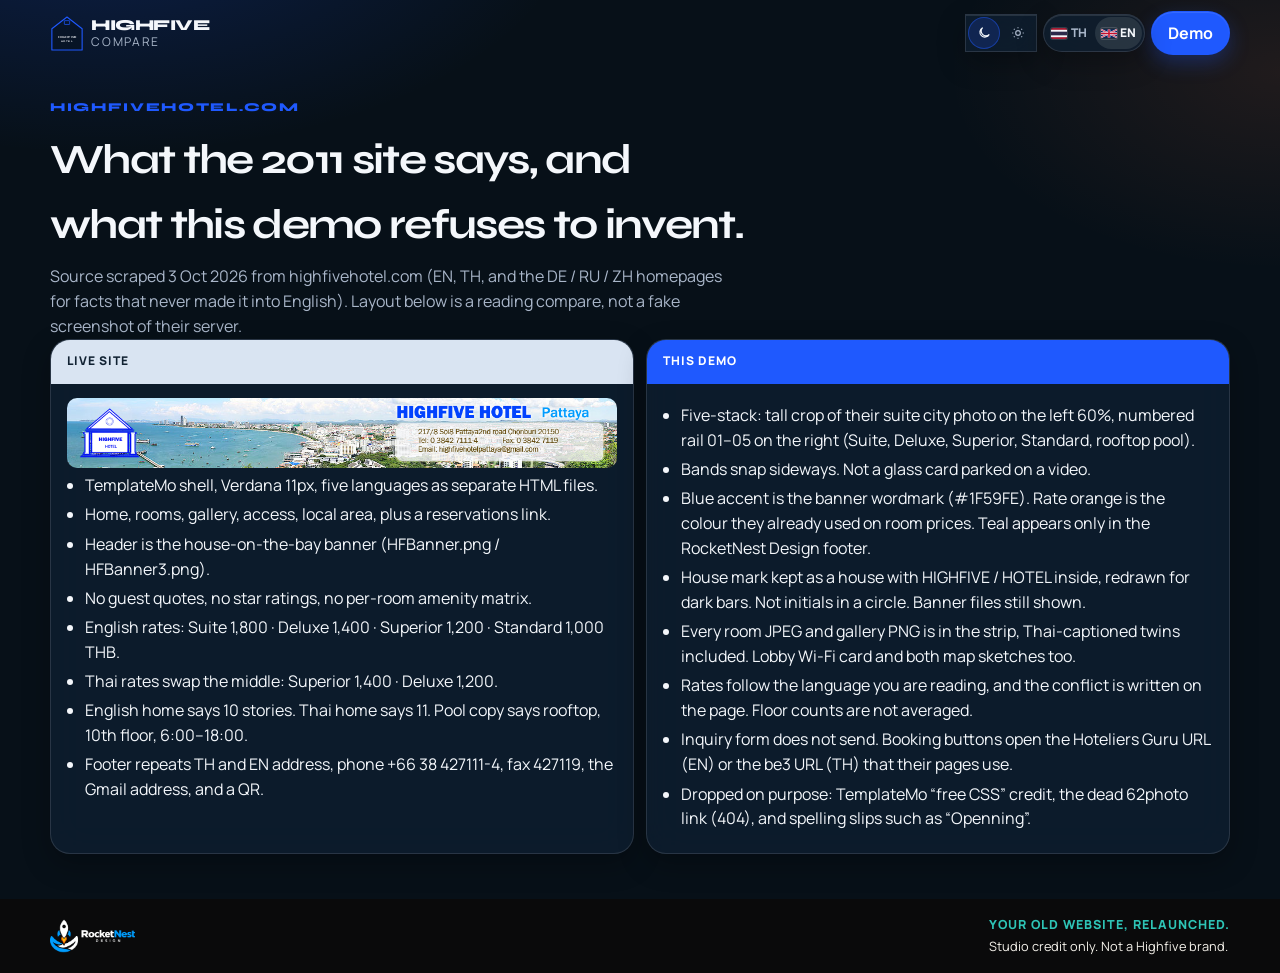
==== commit 9eb3ff1c: "Agency credit: Vantage -> RocketNest Design (footer, meta, logo)" ====
--- a/compare.html
+++ b/compare.html
@@ -92,8 +92,8 @@
           <li class="th"><span class="th-atom">ห้าชั้น</span>: <span class="th-atom">ภาพเมือง</span> <span class="th-atom">จากไฟล์</span> <span class="th-atom">ห้องสูท</span> <span class="th-atom">อยู่ซ้าย</span> 60% <span class="th-atom">รางหมายเลข</span> 01–05 <span class="th-atom">ทางขวา</span> <span class="th-atom">คือ</span> <span class="th-atom">สูท</span> <span class="th-atom">ดีลักซ์</span> <span class="th-atom">ซูพีเรีย</span> <span class="th-atom">สแตนดาร์ด</span> <span class="th-atom">และ</span> <span class="th-atom">สระดาดฟ้า</span></li>
           <li class="en">Bands snap sideways. Not a glass card parked on a video.</li>
           <li class="th"><span class="th-atom">แต่ละช่วง</span> <span class="th-atom">เลื่อน</span> <span class="th-atom">แนวนอน</span> <span class="th-atom">แบบ</span>snap <span class="th-atom">ไม่ใช่</span> <span class="th-atom">การ์ดแก้ว</span> <span class="th-atom">กลาง</span> <span class="th-atom">คลิป</span> <span class="th-atom">วิดีโอ</span></li>
-          <li class="en">Blue accent is the banner wordmark (#1F59FE). Rate orange is the colour they already used on room prices. Teal appears only in the Vantage footer.</li>
-          <li class="th"><span class="th-atom">สีน้ำเงิน</span> <span class="th-atom">มาจาก</span> <span class="th-atom">คำว่า</span> HIGHFIVE <span class="th-atom">บนแบนเนอร์</span> <span class="th-atom">สีส้ม</span> <span class="th-atom">ของราคา</span> <span class="th-atom">มาจาก</span> <span class="th-atom">กล่องราคา</span> <span class="th-atom">เดิม</span> <span class="th-atom">ของเขา</span> <span class="th-atom">เขียวเทอล</span> <span class="th-atom">อยู่แค่</span> <span class="th-atom">ท้าย</span> Vantage</li>
+          <li class="en">Blue accent is the banner wordmark (#1F59FE). Rate orange is the colour they already used on room prices. Teal appears only in the RocketNest Design footer.</li>
+          <li class="th"><span class="th-atom">สีน้ำเงิน</span> <span class="th-atom">มาจาก</span> <span class="th-atom">คำว่า</span> HIGHFIVE <span class="th-atom">บนแบนเนอร์</span> <span class="th-atom">สีส้ม</span> <span class="th-atom">ของราคา</span> <span class="th-atom">มาจาก</span> <span class="th-atom">กล่องราคา</span> <span class="th-atom">เดิม</span> <span class="th-atom">ของเขา</span> <span class="th-atom">เขียวเทอล</span> <span class="th-atom">อยู่แค่</span> <span class="th-atom">ท้าย</span> RocketNest Design</li>
           <li class="en">House mark kept as a house with HIGHFIVE / HOTEL inside, redrawn for dark bars. Not initials in a circle. Banner files still shown.</li>
           <li class="th"><span class="th-atom">เครื่องหมาย</span> <span class="th-atom">ยัง</span> <span class="th-atom">เป็น</span> <span class="th-atom">บ้าน</span> <span class="th-atom">มีคำ</span> HIGHFIVE / HOTEL <span class="th-atom">ข้างใน</span> <span class="th-atom">วาดใหม่</span> <span class="th-atom">ให้เข้า</span> <span class="th-atom">พื้นมืด</span> <span class="th-atom">ไม่ใช่</span> <span class="th-atom">อักษรย่อ</span> <span class="th-atom">ในวงกลม</span> <span class="th-atom">ไฟล์</span> <span class="th-atom">แบนเนอร์</span> <span class="th-atom">ยัง</span> <span class="th-atom">โชว์</span> <span class="th-atom">อยู่</span></li>
           <li class="en">Every room JPEG and gallery PNG is in the strip, Thai-captioned twins included. Lobby Wi-Fi card and both map sketches too.</li>
@@ -109,11 +109,11 @@
     </section>
   </div>
 </main>
-<div class="vantage">
+<div class="rocketnest">
   <div class="container">
-    <img src="images/vantage.png" alt="Vantage" />
+    <img src="images/rocketnest.png" alt="RocketNest Design" />
     <div>
-      <div class="tag">GET THE VANTAGE POINT YOU DESERVE.</div>
+      <div class="tag">YOUR OLD WEBSITE, RELAUNCHED.</div>
       <p class="en">Studio credit only. Not a Highfive brand.</p>
       <p class="th"><span class="th-atom">เครดิตสตูดิโอ</span> <span class="th-atom">เท่านั้น</span> <span class="th-atom">ไม่ใช่แบรนด์</span> <span class="th-atom">ของโรงแรม</span></p>
     </div>
--- a/styles.css
+++ b/styles.css
@@ -1,4 +1,4 @@
-/* Highfive Hotel — Five-stack demo. Accent from banner wordmark #1F59FE. Teal is Vantage footer only. */
+/* Highfive Hotel — Five-stack demo. Accent from banner wordmark #1F59FE. Teal is RocketNest Design footer only. */
 :root {
   --bg: #071018;
   --bg-elevated: #0c1824;
@@ -22,7 +22,7 @@
   --font-display: "Syne", "IBM Plex Sans Thai", Manrope, sans-serif;
   --font-body: "Manrope", "IBM Plex Sans Thai", system-ui, sans-serif;
   --header-h: 4.15rem;
-  --vantage-teal: #2ec4b6;
+  --rocketnest-teal: #009dfe;
   --mark-fill: rgba(7, 16, 24, 0.35);
   --mark-ink: #f4f7fb;
   color-scheme: dark;
@@ -438,18 +438,18 @@
 .footer-grid { display: grid; gap: 1rem; }
 @media (min-width: 800px) { .footer-grid { grid-template-columns: 1.2fr 0.8fr; } }
 .fine { color: var(--muted); font-size: 0.82rem; }
-.vantage {
+.rocketnest {
   margin-top: 1rem;
   background: #0A0A0B;
   color: #F4F1EA;
   padding: 1rem 0 calc(1rem + env(safe-area-inset-bottom, 0px));
 }
-.vantage .container { display: flex; flex-wrap: wrap; gap: 0.8rem 1.2rem; align-items: center; justify-content: space-between; }
-.vantage img { height: 34px; width: auto; }
-.vantage .tag {
+.rocketnest .container { display: flex; flex-wrap: wrap; gap: 0.8rem 1.2rem; align-items: center; justify-content: space-between; }
+.rocketnest img { height: 34px; width: auto; }
+.rocketnest .tag {
   font-weight: 800; letter-spacing: 0.08em; color: #2EC4B6; font-size: 0.78rem;
 }
-.vantage p { margin: 0.2rem 0 0; color: #F4F1EA; font-size: 0.8rem; max-width: 36rem; }
+.rocketnest p { margin: 0.2rem 0 0; color: #F4F1EA; font-size: 0.8rem; max-width: 36rem; }
 
 .sticky-bar {
   position: fixed; left: 0; right: 0; bottom: 0; z-index: 70;
